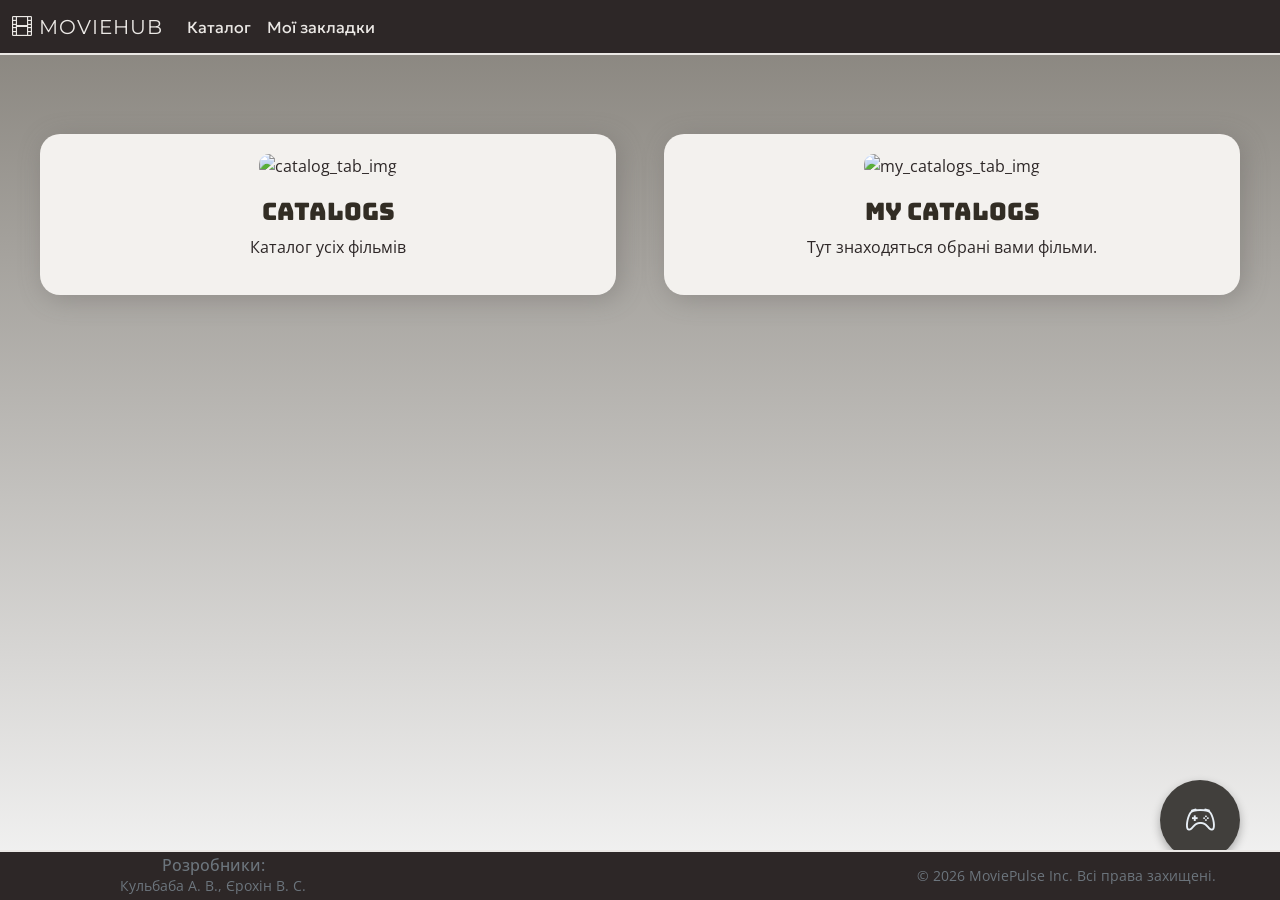
==== index.html @ d25cc4cb "Add files via upload" ====
<!DOCTYPE html>
<html lang="uk">

<head>
    <meta charset="UTF-8" name="viewport" content="width=device-width, initial-scale=1">
    <title>MoviePulse</title>

   <link rel="preconnect" href="https://fonts.googleapis.com">
<link rel="preconnect" href="https://fonts.gstatic.com" crossorigin>
<link href="https://fonts.googleapis.com/css2?family=Bungee&family=Commissioner:wght@100..900&family=Geologica:wght,CRSV@100..900,0&display=swap" rel="stylesheet">

    <link rel="preconnect" href="https://fonts.googleapis.com">
    <link rel="preconnect" href="https://fonts.gstatic.com" crossorigin>
    <link href="https://fonts.googleapis.com/css2?family=Bungee&display=swap" rel="stylesheet">
    <link rel="stylesheet" href="https://cdn.jsdelivr.net/npm/bootstrap-icons@1.11.3/font/bootstrap-icons.min.css">
    <link href="https://cdn.jsdelivr.net/npm/bootstrap@5.3.8/dist/css/bootstrap.min.css" rel="stylesheet"
        integrity="sha384-sRIl4kxILFvY47J16cr9ZwB07vP4J8+LH7qKQnuqkuIAvNWLzeN8tE5YBujZqJLB" crossorigin="anonymous">


      
   <script src="ajax-utils.js"></script>
 <script src="script.js"></script>
<script src="search-filter.js"></script> <!-- Новий винесений код -->
   

    <script src="https://ajax.googleapis.com/ajax/libs/jquery/3.6.1/jquery.min.js"></script>

    <script src="https://cdn.jsdelivr.net/npm/bootstrap@5.3.8/dist/js/bootstrap.bundle.min.js"
        integrity="sha384-FKyoEForCGlyvwx9Hj09JcYn3nv7wiPVlz7YYwJrWVcXK/BmnVDxM+D2scQbITxI"
        crossorigin="anonymous"></script>

    <link rel="stylesheet" href="style.css">

</head>

<body>
    <header>
        <!------------------------------ 5.1 Навігаційна панель ---------------------------------------------------------------------------------->
        <nav class="navbar navbar-expand-lg ">
            <div class="container">
                <a class="navbar-brand text-warning"  onclick="$ns.loadHomePage();"><i class="bi bi-film"></i> MovieHub</a>
                <button class="navbar-toggler" type="button" data-bs-toggle="collapse" data-bs-target="#navbarNav">
                    <span class="navbar-toggler-icon"></span>
                </button>
                <div class="collapse navbar-collapse" id="navbarNav">
                    <ul class="navbar-nav me-auto">
                        <li class="nav-item"><a class="nav-link geologica"  onclick="$ns.loadCatalogCategories();">Каталог</a></li>
                        <li class="nav-item"><a class="nav-link geologica"  onclick="$ns.loadCatalogCategories();" >Мої закладки</a>
                        </li>

                    </ul>

                </div>
            </div>
        </nav>
        <div class="d-flex align-items-center" id="user-interaction">
            <button class="floating-btn" aria-label="Дія">
                <i class="bi bi-controller custom-icon "></i>
                <!-- <svg xmlns="http://www.w3.org/2000/svg" width="24" height="24" viewBox="0 0 24 24" fill="none" stroke="currentColor" stroke-width="2" stroke-linecap="round" stroke-linejoin="round"><line x1="12" y1="5" x2="12" y2="19"></line><line x1="5" y1="12" x2="19" y2="12"></line></svg>-->
            </button>
            <!-- <input type="text" id="userName" class="form-control form-control-sm me-2" placeholder="Ваше ім'я">-->
            <!--<button class="btn btn-warning btn-sm" onclick="welcomeUser()">Вхід</button>-->
        </div>
        <!--Контент -->
    </header>

    <div id="main-content"></div>

    <!-- 5.4 Footer -->
    <footer class="footer-style text-secondary py-1 fixed-bottom">
        <div class="container text-center">
            <div class="row align-items-center">
                <div class="col-md-4">
                    <h6 class="mb-0">Розробники:</h6>
                    <p class="small mb-0">Кульбаба А. В., Єрохін В. С.</p>
                </div>
                <div class="col-md-4">
                    <div id="footer-msg" class="text-warning fw-bold mb-0"></div>
                </div>
                <div class="col-md-4">
                    <p class="small mb-0">&copy; 2026 MoviePulse Inc. Всі права захищені.</p>
                </div>
            </div>
        </div>
    </footer>
</body>

</html>
---- style.css ----
/* Підключення шрифтів Google Fonts */
@import url('https://fonts.googleapis.com/css2?family=Montserrat:wght@700&family=Open+Sans:wght@400;600&display=swap');


body {
    background-color: #f8f9fa; 
    font-family: 'Segoe UI', Tahoma, Geneva, Verdana, sans-serif;
    
}

:root {
    --main-font: 'Open Sans', sans-serif;
    --header-font: 'Montserrat', sans-serif;
    --accent-color: #ebe8e5;
   
    --bg-gradient: linear-gradient(#85817a, #f6f6f6);
    --bg-shadow : #605e5b59;
    --bg-header-footer:  #2d2727;

    --bg-light:  #f3f1ee;
 
}


/*------------------------Text Styles-------------------------------------*/

.bungee-regular {
  font-family: "Bungee", sans-serif;
  font-weight: 400;
  font-style: normal;
  color: rgb(50, 45, 36);
}

.geologica{
  font-family: "Geologica", sans-serif;
  font-optical-sizing: auto;
  font-weight: 400;
  font-style: normal;
  font-variation-settings:
    "slnt" 0,
    "CRSV" 0,
    "SHRP" 0;
}


/*-------------------Buttons--------------------------------*/

.floating-btn {
  /* 1. Фіксація положення */
  position: fixed;
  width: 80px;
  height: 80px;
  bottom: 40px; 
  right: 40px; 
  z-index: 1000; 
    
  border-radius: 50%;


  display: flex;
  align-items: center;
  justify-content: center;


  background-color: #413f3c; 
  color: white;
  border: none;
  cursor: pointer;
  box-shadow: 0 4px 10px rgba(0, 0, 0, 0.3); 
  
  transition: transform 0.2s ease, background-color 0.2s ease;
}


.floating-btn:hover {
  background-color:  #333;
  transform: scale(1.05); 
}

.floating-btn:active {
  transform: scale(0.95); 
}
.custom-icon {
  font-size: 30px;
  color: #e8eff6;  
}


/*--------------------------------Кастомні картики---------------------------------------------*/
.reg-card {
    display: flex;
    flex-direction: column;
    gap: 20px;
    padding: 20px;
    background-color: var(--bg-light);
    border-radius: 20px;
    box-shadow: 4px  4px 25px var(--bg-shadow);
    flex: 1;

    align-items: center;    
    justify-content: center;
    width: 100%;
  
}
.reg-card-box{
    display: flex;
    flex-direction: row;
    gap: 20px;   
}
.film-box {
    background-color: var(--bg-light);  
}
.film-padding {
    padding: 0 7%;
}
.category-item{
    height: 300px;
}
.dropdown{
    color: #000;
}
.movie-poster-wrapper-box{
    display: flex;
    justify-content: center; 
    align-items: center;    
}

.search-box{
    background-color: var(--bg-light);
}
.cards-box{
    
    background-color: var(--bg-light);
    border-radius: 20px;
    padding: 0px 20px ;
    box-shadow: 4px  4px 25px var(--bg-shadow);
}


.movie-poster-wrapper {
    width: 100%;
    height: auto;
    object-fit: cover;
    border-radius: 15px; 
}
#main-content {
    padding: 40px ;
    
}
#main-content > * {
    margin-top: 15px;
    margin-bottom: 15px;
}
.card-padding{

     padding: 5%;
}
.round-image{
    border-radius: 10px;
}


.category-tile {
    position: relative;
    border: 2px solid #dee2e6;
    margin-bottom: 30px;
    overflow: hidden;
    border-radius: 10px;
    background-color: #fff;
    transition: transform 0.3s ease, box-shadow 0.3s ease;
}

.category-tile:hover {
    transform: translateY(-5px);
    box-shadow: 0 10px 20px rgba(0,0,0,0.1);
}

.category-tile span {
    display: block;
    padding: 10px;
    text-align: center;
    font-weight: bold;
    color: #333;
    background: rgba(255, 255, 255, 0.8);
}

/* --- Плитки на головній (Home Tiles) --- */
#catalog-tile, #sale-tile {
    height: 200px;
    padding: 20px;
    display: flex;
    align-items: center;
    justify-content: center;
    border-radius: 15px;
    color: white;
    font-size: 2rem;
    font-weight: bold;
    text-transform: uppercase;
    cursor: pointer;
    transition: opacity 0.3s;
}

#catalog-tile:hover, #sale-tile:hover {
    opacity: 0.9;
}

/* --- Картки товарів (Catalog Items) --- */
.catalog-item-title {
    margin-top: 15px;
    color: #2c3e50;
}

.catalog-item-photo {
    padding: 10px;
    background-color: #fff;
    border: 1px solid #ddd;
    border-radius: 8px;
    text-align: center;
}



.catalog-item-details {
    color: #7f8c8d;
    line-height: 1.6;
}

/* --- Карусель (Carousel) --- */
#main-carousel {
    margin-bottom: 50px;
    box-shadow: 0 4px 15px rgba(0,0,0,0.2);
}

.carousel-item img {
    height: 450px;
    object-fit: cover; /* Щоб картинки не розтягувалися */
}

/* --- Заголовки --- */
#catalog-categories-title {

    font-weight: 800;
    color: #333;
    text-transform: uppercase;
    letter-spacing: 2px;
   
}


.catrgory-tile { 
    border: 1px solid #ddd;
    text-align: center;
    margin-bottom: 20px;
}

.visually-hiden { /* Для сумісності з одруком у кнопках каруселі */
    display: none;
}




body {
    font-family: var(--main-font);
    background-image: var(--bg-gradient);
    color:  var(--bg-header-footer);
    transition: all 0.3s;
    display: flex;
    flex-direction: column;
    min-height: 100vh;
}

h1, h2, h3, .navbar-brand {
    font-family: var(--header-font);
    text-transform: uppercase;
    letter-spacing: 1px;
}

.navbar {
    border-bottom: 2px solid var(--accent-color);
    height: 55px;
   background-color:var(--bg-header-footer);
}
.nav-link{
    color: var(--accent-color);
}
.footer-style{
    background-color:var(--bg-header-footer);
}

.card {
   
    border: none;
    color: white;
    transition: transform 0.3s;
}

.card:hover {
    transform: scale(1.05);
    box-shadow: 0 10px 20px rgba(243, 156, 18, 0.2);
}

.btn-warning {
    background-color: var(--accent-color);
    border: none;
    color: #121212;
    font-weight: bold;
}

footer {
    border-top: 2px solid var(--accent-color);
}

/* Адаптивність (Пункт 10) */

/* < 576px */
@media (max-width: 575.98px) {
    .navbar-brand { font-size: 1.1rem; }
    .display-4 { font-size: 1.8rem; }
    #game-canvas { width: 100%; height: auto; }
}

/* ≥ 576px та < 768px */
@media (min-width: 576px) and (max-width: 767.98px) {
    .card-body { padding: 0.75rem; }
}

/* ≥ 768px та < 992px */
@media (min-width: 768px) and (max-width: 991.98px) {
    .container { max-width: 720px; }
}

/* ≥ 992px та < 1200px */
@media (min-width: 992px) and (max-width: 1199.98px) {
    .navbar-nav .nav-link { padding-right: 1rem; }
}

/* ≥ 1200px */
@media (min-width: 1200px) {
    .container { max-width: 1300px; }
}

/* Стилі для аркадної гри */
#game-canvas {
    background: #000;
    border: 4px solid var(--accent-color);
    cursor: none;
    display: block;
    margin: 0 auto;
    max-width: 100%;
}

.text-warning {
    color: var(--accent-color) !important;
}
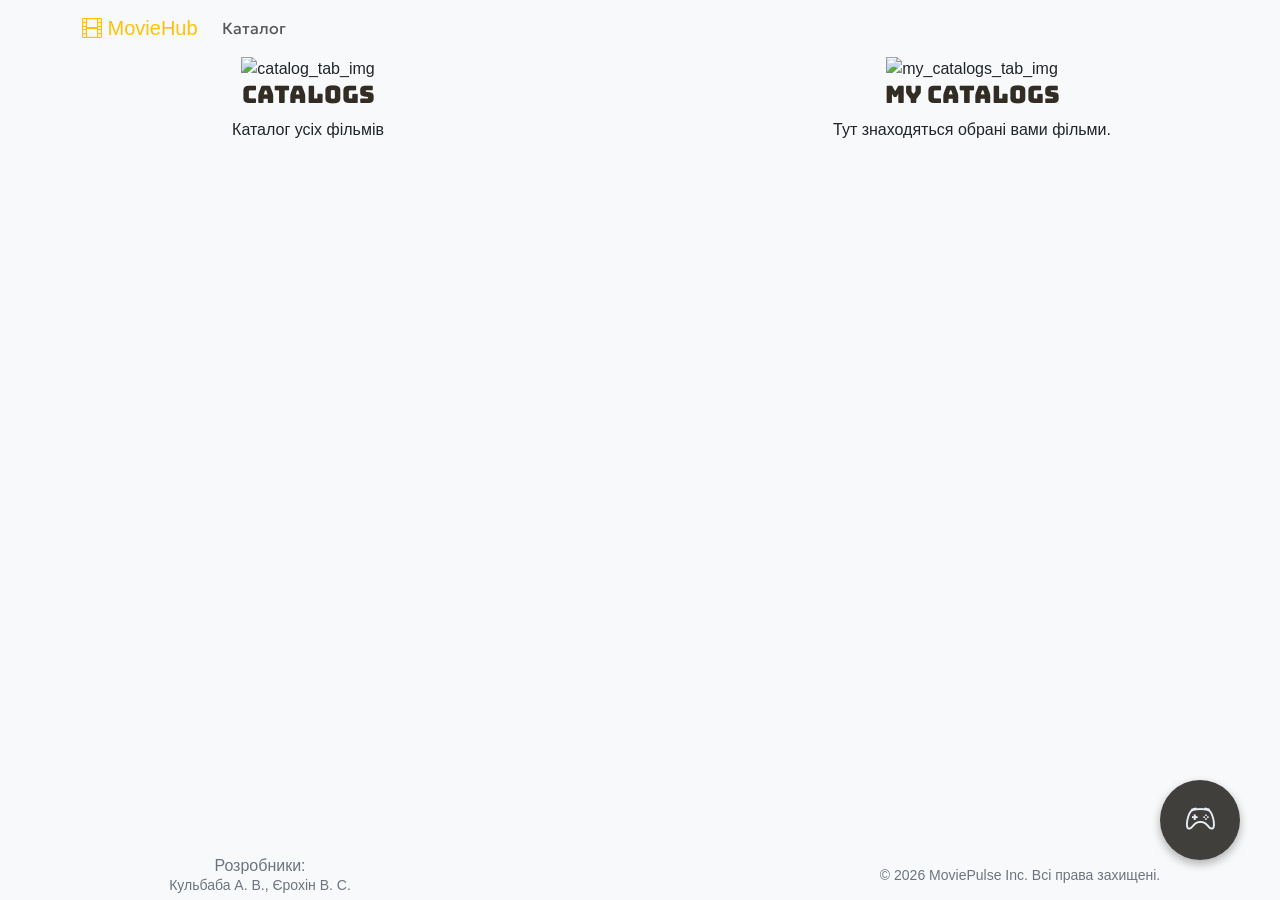
==== commit 493cd3ce: "Remove duplicate HTML structure in index.html" ====
--- a/index.html
+++ b/index.html
@@ -5,24 +5,19 @@
     <meta charset="UTF-8" name="viewport" content="width=device-width, initial-scale=1">
     <title>MoviePulse</title>
 
-   <link rel="preconnect" href="https://fonts.googleapis.com">
-<link rel="preconnect" href="https://fonts.gstatic.com" crossorigin>
-<link href="https://fonts.googleapis.com/css2?family=Bungee&family=Commissioner:wght@100..900&family=Geologica:wght,CRSV@100..900,0&display=swap" rel="stylesheet">
+    <link rel="preconnect" href="https://fonts.googleapis.com">
+    <link rel="preconnect" href="https://fonts.gstatic.com" crossorigin>
+    <link href="https://fonts.googleapis.com/css2?family=Bungee&family=Commissioner:wght@100..900&family=Geologica:wght,CRSV@100..900,0&display=swap" rel="stylesheet">
 
     <link rel="preconnect" href="https://fonts.googleapis.com">
     <link rel="preconnect" href="https://fonts.gstatic.com" crossorigin>
     <link href="https://fonts.googleapis.com/css2?family=Bungee&display=swap" rel="stylesheet">
     <link rel="stylesheet" href="https://cdn.jsdelivr.net/npm/bootstrap-icons@1.11.3/font/bootstrap-icons.min.css">
-    <link href="https://cdn.jsdelivr.net/npm/bootstrap@5.3.8/dist/css/bootstrap.min.css" rel="stylesheet"
-        integrity="sha384-sRIl4kxILFvY47J16cr9ZwB07vP4J8+LH7qKQnuqkuIAvNWLzeN8tE5YBujZqJLB" crossorigin="anonymous">
-
-
-      
-   <script src="ajax-utils.js"></script>
- <script src="script.js"></script>
-<script src="search-filter.js"></script> <!-- Новий винесений код -->
-   
-
+    <link href="https://cdn.jsdelivr.net/npm/bootstrap@5.3.8/dist/css/bootstrap.min.css" rel="stylesheet" integrity="sha384-sRIl4kxILFvY47J16cr9ZwB07vP4J8+LH7qKQnuqkuIAvNWLzeN8tE5YBujZqJLB" crossorigin="anonymous">
+    
+    <script src="ajax-utils.js"></script>
+    <script src="script.js"></script>
+    <script src="search-filter.js"></script> 
     <script src="https://ajax.googleapis.com/ajax/libs/jquery/3.6.1/jquery.min.js"></script>
 
     <script src="https://cdn.jsdelivr.net/npm/bootstrap@5.3.8/dist/js/bootstrap.bundle.min.js"
@@ -35,7 +30,7 @@
 
 <body>
     <header>
-        <!------------------------------ 5.1 Навігаційна панель ---------------------------------------------------------------------------------->
+      
         <nav class="navbar navbar-expand-lg ">
             <div class="container">
                 <a class="navbar-brand text-warning"  onclick="$ns.loadHomePage();"><i class="bi bi-film"></i> MovieHub</a>
@@ -45,7 +40,7 @@
                 <div class="collapse navbar-collapse" id="navbarNav">
                     <ul class="navbar-nav me-auto">
                         <li class="nav-item"><a class="nav-link geologica"  onclick="$ns.loadCatalogCategories();">Каталог</a></li>
-                        <li class="nav-item"><a class="nav-link geologica"  onclick="$ns.loadCatalogCategories();" >Мої закладки</a>
+
                         </li>
 
                     </ul>
@@ -56,17 +51,13 @@
         <div class="d-flex align-items-center" id="user-interaction">
             <button class="floating-btn" aria-label="Дія">
                 <i class="bi bi-controller custom-icon "></i>
-                <!-- <svg xmlns="http://www.w3.org/2000/svg" width="24" height="24" viewBox="0 0 24 24" fill="none" stroke="currentColor" stroke-width="2" stroke-linecap="round" stroke-linejoin="round"><line x1="12" y1="5" x2="12" y2="19"></line><line x1="5" y1="12" x2="19" y2="12"></line></svg>-->
             </button>
-            <!-- <input type="text" id="userName" class="form-control form-control-sm me-2" placeholder="Ваше ім'я">-->
-            <!--<button class="btn btn-warning btn-sm" onclick="welcomeUser()">Вхід</button>-->
         </div>
-        <!--Контент -->
     </header>
 
     <div id="main-content"></div>
 
-    <!-- 5.4 Footer -->
+    <!--  Footer -->
     <footer class="footer-style text-secondary py-1 fixed-bottom">
         <div class="container text-center">
             <div class="row align-items-center">
--- a/style.css
+++ b/style.css
@@ -85,6 +85,32 @@
   color: #e8eff6;  
 }
 
+.btn-custom-search {
+    background-color: var(--bg-header-footer);
+
+    color: #fff; 
+}
+
+.btn-custom-search:hover, 
+.btn-custom-search:focus {
+    background-color:var(--bg-header-footer);
+    border-color: var(--bg-header-footer);
+    color: #fff;
+}
+
+
+.btn-custom-add {
+    background-color: transparent;
+    border: 1px solid var(--bg-header-footer); 
+    color:  var(--bg-header-footer); 
+
+.btn-custom-add:hover, 
+.btn-custom-add:focus,
+.show > .btn-custom-add.dropdown-toggle {
+    background-color: var(--bg-header-footer); 
+    border-color: var(--bg-header-footer); 
+    color: #fff; 
+}
 
 /*--------------------------------Кастомні картики---------------------------------------------*/
 .reg-card {
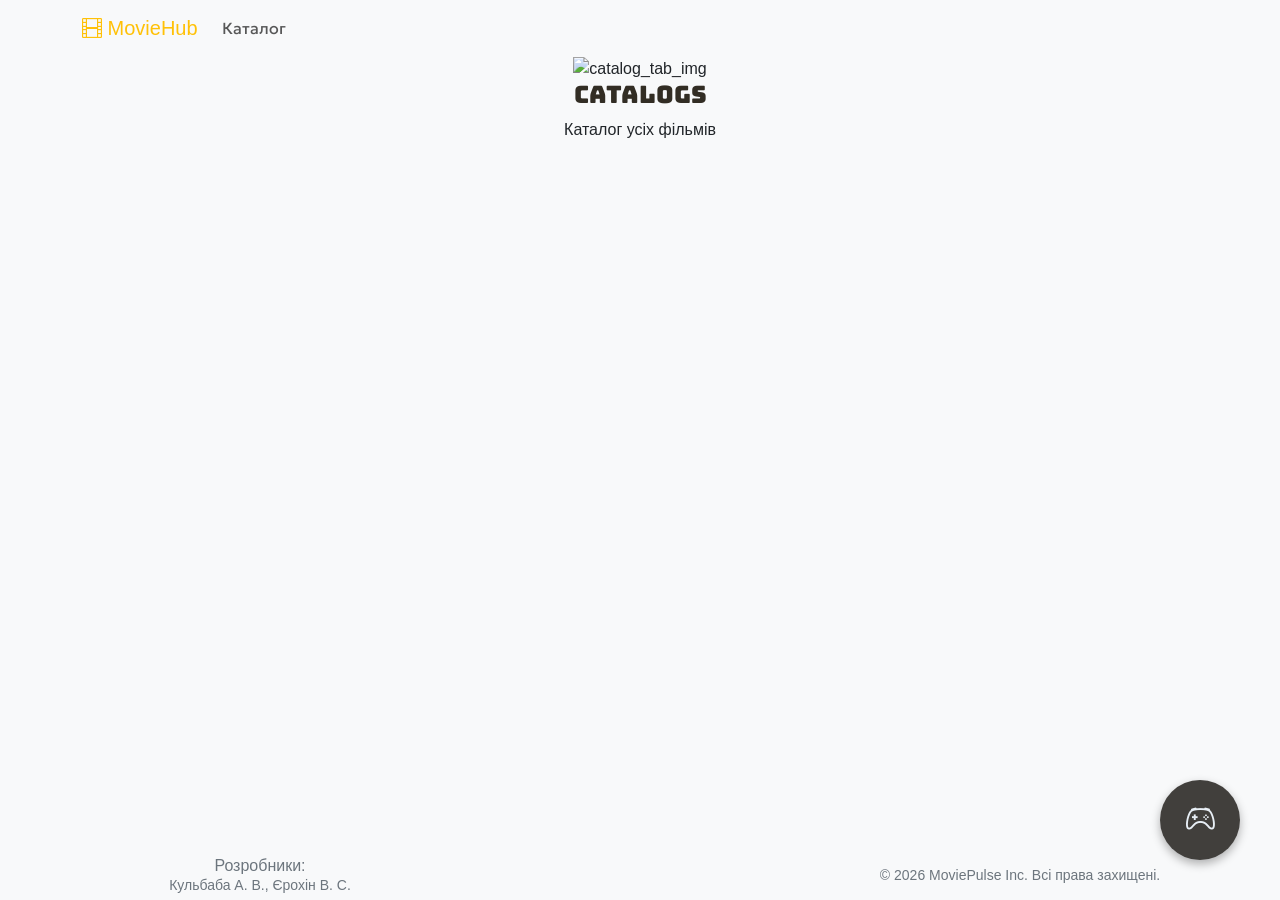
==== commit ec2292f8: "Update index.html" ====
--- a/index.html
+++ b/index.html
@@ -40,9 +40,6 @@
                 <div class="collapse navbar-collapse" id="navbarNav">
                     <ul class="navbar-nav me-auto">
                         <li class="nav-item"><a class="nav-link geologica"  onclick="$ns.loadCatalogCategories();">Каталог</a></li>
-
-                        </li>
-
                     </ul>
 
                 </div>
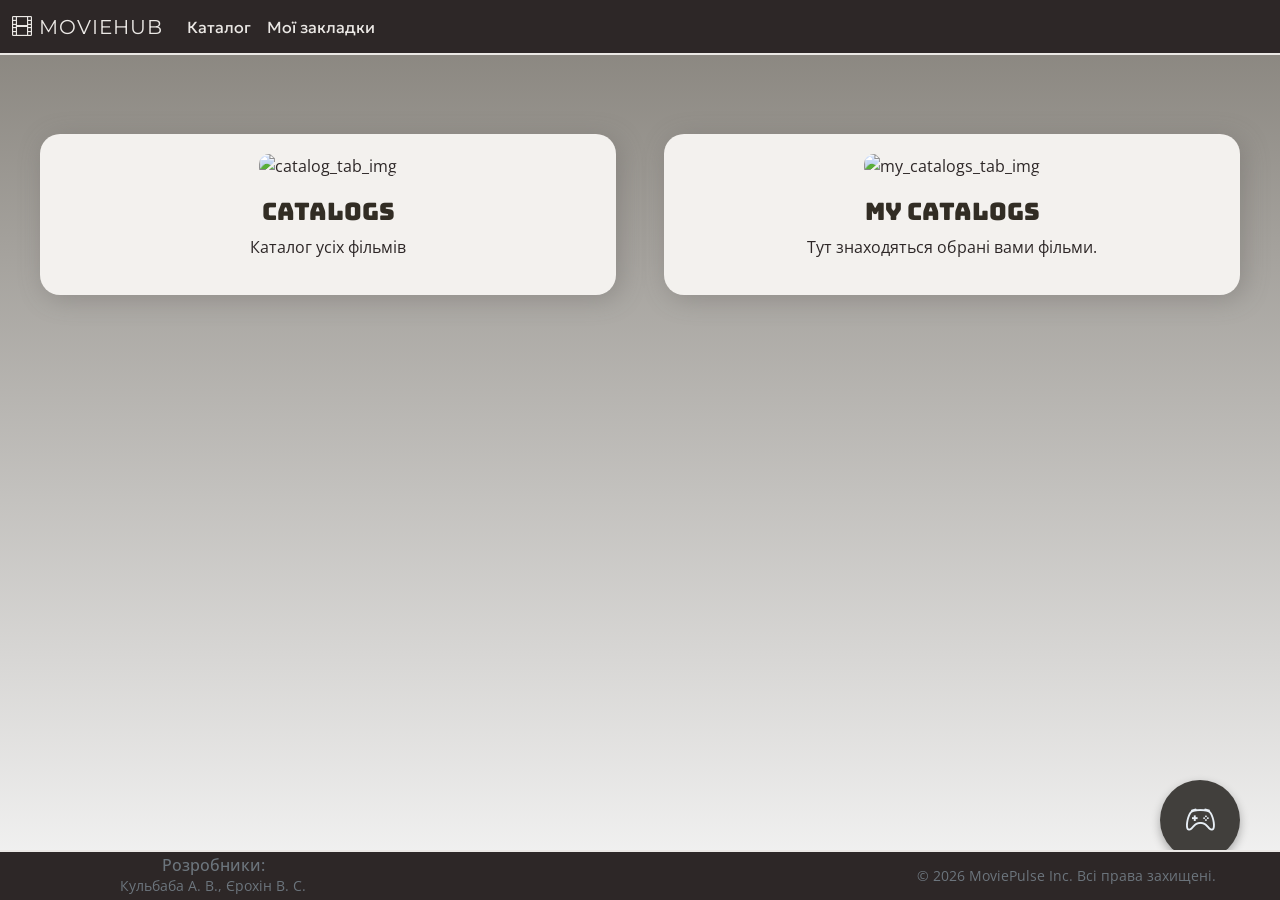
==== commit 8cb72f4e: "Add files via upload" ====
--- a/index.html
+++ b/index.html
@@ -5,19 +5,25 @@
     <meta charset="UTF-8" name="viewport" content="width=device-width, initial-scale=1">
     <title>MoviePulse</title>
 
-    <link rel="preconnect" href="https://fonts.googleapis.com">
-    <link rel="preconnect" href="https://fonts.gstatic.com" crossorigin>
-    <link href="https://fonts.googleapis.com/css2?family=Bungee&family=Commissioner:wght@100..900&family=Geologica:wght,CRSV@100..900,0&display=swap" rel="stylesheet">
+   <link rel="preconnect" href="https://fonts.googleapis.com">
+<link rel="preconnect" href="https://fonts.gstatic.com" crossorigin>
+<link href="https://fonts.googleapis.com/css2?family=Bungee&family=Commissioner:wght@100..900&family=Geologica:wght,CRSV@100..900,0&display=swap" rel="stylesheet">
 
     <link rel="preconnect" href="https://fonts.googleapis.com">
     <link rel="preconnect" href="https://fonts.gstatic.com" crossorigin>
     <link href="https://fonts.googleapis.com/css2?family=Bungee&display=swap" rel="stylesheet">
     <link rel="stylesheet" href="https://cdn.jsdelivr.net/npm/bootstrap-icons@1.11.3/font/bootstrap-icons.min.css">
-    <link href="https://cdn.jsdelivr.net/npm/bootstrap@5.3.8/dist/css/bootstrap.min.css" rel="stylesheet" integrity="sha384-sRIl4kxILFvY47J16cr9ZwB07vP4J8+LH7qKQnuqkuIAvNWLzeN8tE5YBujZqJLB" crossorigin="anonymous">
-    
-    <script src="ajax-utils.js"></script>
-    <script src="script.js"></script>
-    <script src="search-filter.js"></script> 
+    <link href="https://cdn.jsdelivr.net/npm/bootstrap@5.3.8/dist/css/bootstrap.min.css" rel="stylesheet"
+        integrity="sha384-sRIl4kxILFvY47J16cr9ZwB07vP4J8+LH7qKQnuqkuIAvNWLzeN8tE5YBujZqJLB" crossorigin="anonymous">
+
+
+      
+   <script src="ajax-utils.js"></script>
+   <script src="game.js"></script>
+ <script src="script.js"></script>
+<script src="search-filter.js"></script> <!-- Новий винесений код -->
+   
+
     <script src="https://ajax.googleapis.com/ajax/libs/jquery/3.6.1/jquery.min.js"></script>
 
     <script src="https://cdn.jsdelivr.net/npm/bootstrap@5.3.8/dist/js/bootstrap.bundle.min.js"
@@ -30,7 +36,7 @@
 
 <body>
     <header>
-      
+        <!------------------------------ 5.1 Навігаційна панель ---------------------------------------------------------------------------------->
         <nav class="navbar navbar-expand-lg ">
             <div class="container">
                 <a class="navbar-brand text-warning"  onclick="$ns.loadHomePage();"><i class="bi bi-film"></i> MovieHub</a>
@@ -40,21 +46,28 @@
                 <div class="collapse navbar-collapse" id="navbarNav">
                     <ul class="navbar-nav me-auto">
                         <li class="nav-item"><a class="nav-link geologica"  onclick="$ns.loadCatalogCategories();">Каталог</a></li>
+                        <li class="nav-item"><a class="nav-link geologica"  onclick="$ns.loadCatalogCategories();" >Мої закладки</a>
+                        </li>
+
                     </ul>
 
                 </div>
             </div>
         </nav>
         <div class="d-flex align-items-center" id="user-interaction">
-            <button class="floating-btn" aria-label="Дія">
+            <button class="floating-btn" aria-label="Дія" onclick="$ns.loadGame();">
                 <i class="bi bi-controller custom-icon "></i>
+                <!-- <svg xmlns="http://www.w3.org/2000/svg" width="24" height="24" viewBox="0 0 24 24" fill="none" stroke="currentColor" stroke-width="2" stroke-linecap="round" stroke-linejoin="round"><line x1="12" y1="5" x2="12" y2="19"></line><line x1="5" y1="12" x2="19" y2="12"></line></svg>-->
             </button>
+            <!-- <input type="text" id="userName" class="form-control form-control-sm me-2" placeholder="Ваше ім'я">-->
+            <!--<button class="btn btn-warning btn-sm" onclick="welcomeUser()">Вхід</button>-->
         </div>
+        <!--Контент -->
     </header>
 
     <div id="main-content"></div>
 
-    <!--  Footer -->
+    <!-- 5.4 Footer -->
     <footer class="footer-style text-secondary py-1 fixed-bottom">
         <div class="container text-center">
             <div class="row align-items-center">
@@ -74,3 +87,4 @@
 </body>
 
 </html>
+
--- a/style.css
+++ b/style.css
@@ -85,32 +85,6 @@
   color: #e8eff6;  
 }
 
-.btn-custom-search {
-    background-color: var(--bg-header-footer);
-
-    color: #fff; 
-}
-
-.btn-custom-search:hover, 
-.btn-custom-search:focus {
-    background-color:var(--bg-header-footer);
-    border-color: var(--bg-header-footer);
-    color: #fff;
-}
-
-
-.btn-custom-add {
-    background-color: transparent;
-    border: 1px solid var(--bg-header-footer); 
-    color:  var(--bg-header-footer); 
-
-.btn-custom-add:hover, 
-.btn-custom-add:focus,
-.show > .btn-custom-add.dropdown-toggle {
-    background-color: var(--bg-header-footer); 
-    border-color: var(--bg-header-footer); 
-    color: #fff; 
-}
 
 /*--------------------------------Кастомні картики---------------------------------------------*/
 .reg-card {
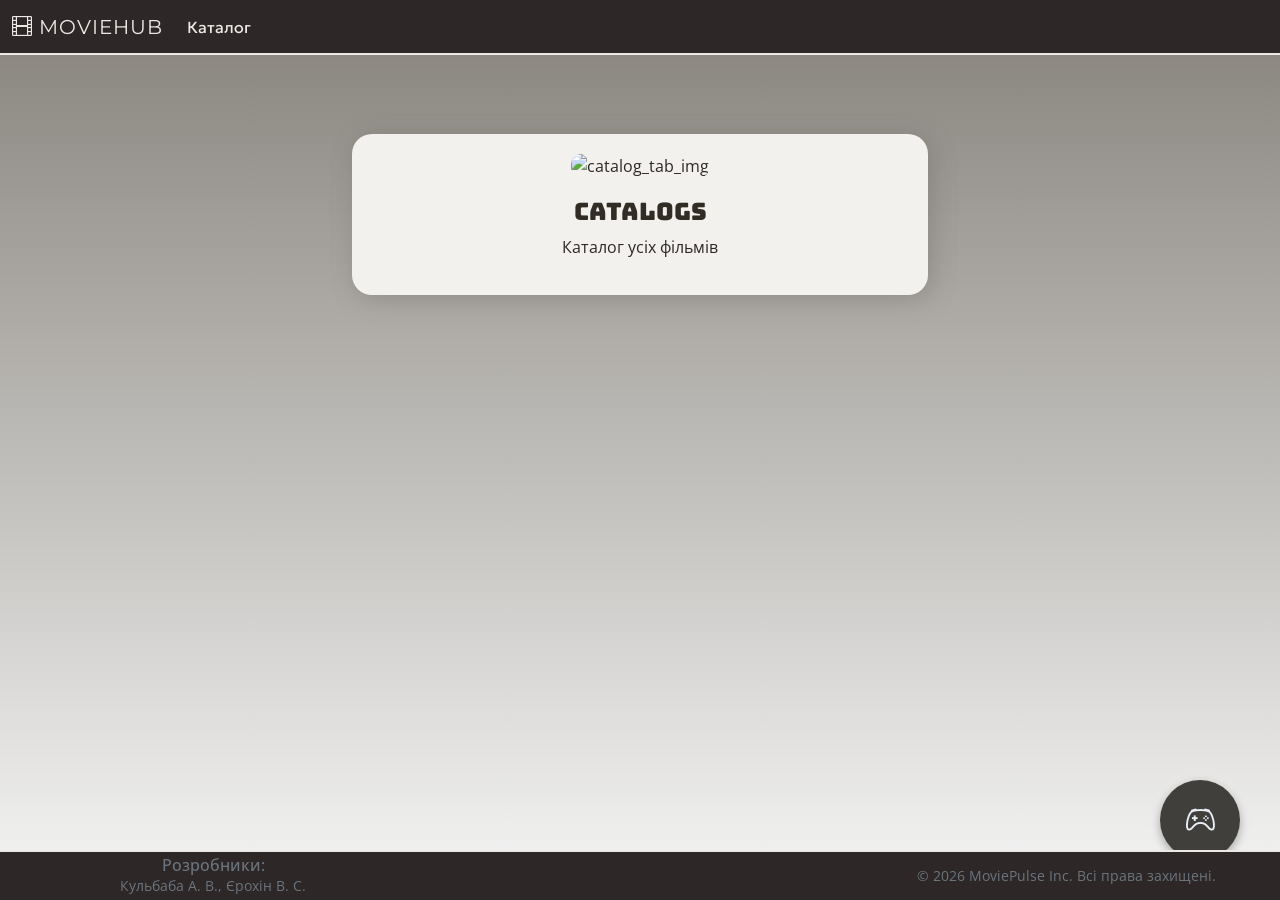
==== commit 9834473d: "Fix HTML structure and remove duplicates" ====
--- a/index.html
+++ b/index.html
@@ -21,7 +21,7 @@
    <script src="ajax-utils.js"></script>
    <script src="game.js"></script>
  <script src="script.js"></script>
-<script src="search-filter.js"></script> <!-- Новий винесений код -->
+<script src="search-filter.js"></script> 
    
 
     <script src="https://ajax.googleapis.com/ajax/libs/jquery/3.6.1/jquery.min.js"></script>
@@ -46,9 +46,6 @@
                 <div class="collapse navbar-collapse" id="navbarNav">
                     <ul class="navbar-nav me-auto">
                         <li class="nav-item"><a class="nav-link geologica"  onclick="$ns.loadCatalogCategories();">Каталог</a></li>
-                        <li class="nav-item"><a class="nav-link geologica"  onclick="$ns.loadCatalogCategories();" >Мої закладки</a>
-                        </li>
-
                     </ul>
 
                 </div>
--- a/style.css
+++ b/style.css
@@ -84,7 +84,33 @@
   font-size: 30px;
   color: #e8eff6;  
 }
-
+.btn-custom-search {
+    background-color: var(--bg-header-footer);
+
+    color: #fff; 
+}
+
+.btn-custom-search:hover, 
+.btn-custom-search:focus {
+    background-color:var(--bg-header-footer);
+    border-color: var(--bg-header-footer);
+    color: #fff;
+}
+
+
+.btn-custom-add {
+    background-color: transparent;
+    border: 1px solid var(--bg-header-footer); 
+    color:  var(--bg-header-footer); 
+}
+
+.btn-custom-add:hover, 
+.btn-custom-add:focus,
+.show > .btn-custom-add.dropdown-toggle {
+    background-color: var(--bg-header-footer); 
+    border-color: var(--bg-header-footer); 
+    color: #fff; 
+}
 
 /*--------------------------------Кастомні картики---------------------------------------------*/
 .reg-card {
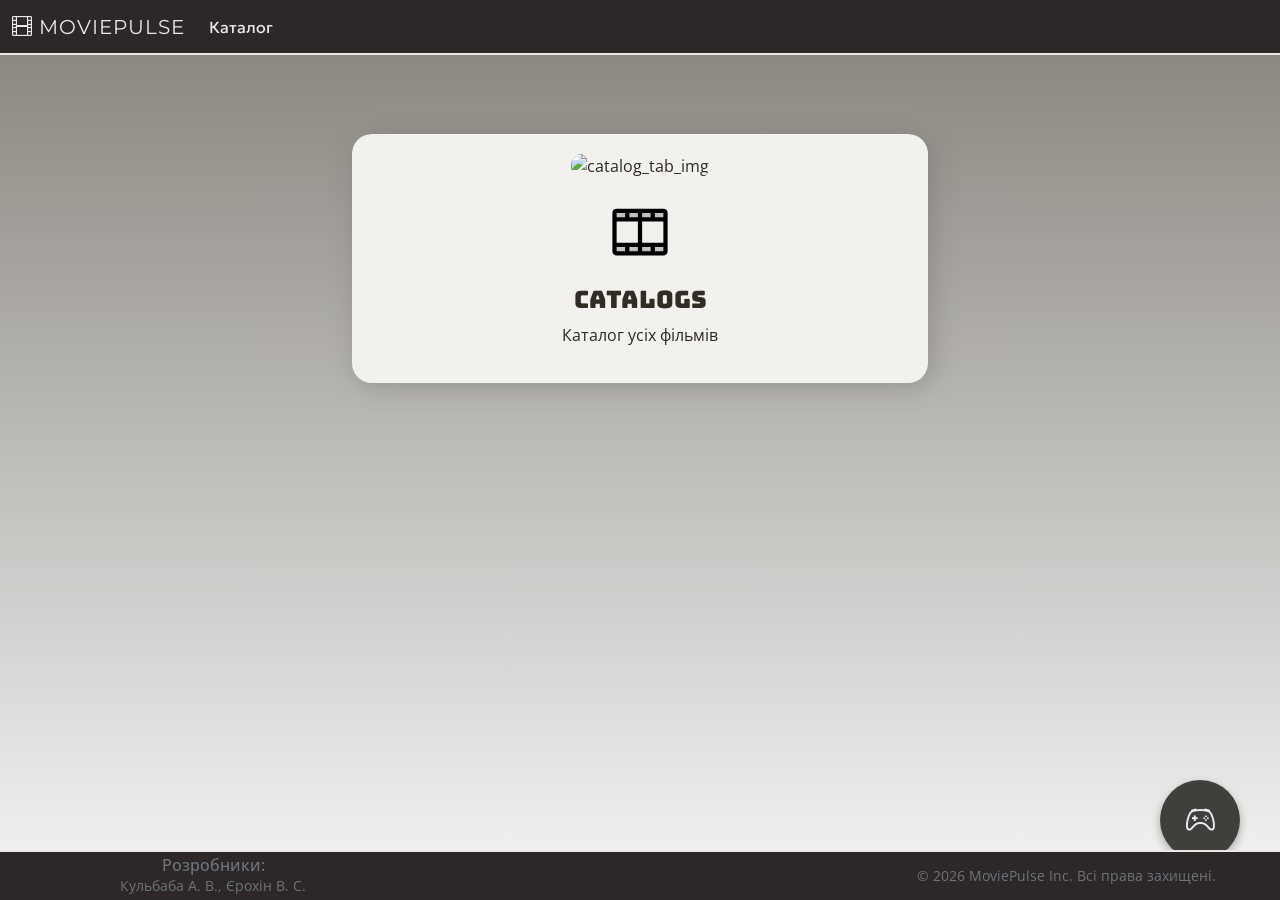
==== commit d15aa971: "Fix HTML formatting and remove duplicates" ====
--- a/index.html
+++ b/index.html
@@ -39,7 +39,7 @@
         <!------------------------------ 5.1 Навігаційна панель ---------------------------------------------------------------------------------->
         <nav class="navbar navbar-expand-lg ">
             <div class="container">
-                <a class="navbar-brand text-warning"  onclick="$ns.loadHomePage();"><i class="bi bi-film"></i> MovieHub</a>
+                <a class="navbar-brand text-warning"  onclick="$ns.loadHomePage();"><i class="bi bi-film"></i> MoviePulse</a>
                 <button class="navbar-toggler" type="button" data-bs-toggle="collapse" data-bs-target="#navbarNav">
                     <span class="navbar-toggler-icon"></span>
                 </button>
@@ -54,10 +54,7 @@
         <div class="d-flex align-items-center" id="user-interaction">
             <button class="floating-btn" aria-label="Дія" onclick="$ns.loadGame();">
                 <i class="bi bi-controller custom-icon "></i>
-                <!-- <svg xmlns="http://www.w3.org/2000/svg" width="24" height="24" viewBox="0 0 24 24" fill="none" stroke="currentColor" stroke-width="2" stroke-linecap="round" stroke-linejoin="round"><line x1="12" y1="5" x2="12" y2="19"></line><line x1="5" y1="12" x2="19" y2="12"></line></svg>-->
             </button>
-            <!-- <input type="text" id="userName" class="form-control form-control-sm me-2" placeholder="Ваше ім'я">-->
-            <!--<button class="btn btn-warning btn-sm" onclick="welcomeUser()">Вхід</button>-->
         </div>
         <!--Контент -->
     </header>
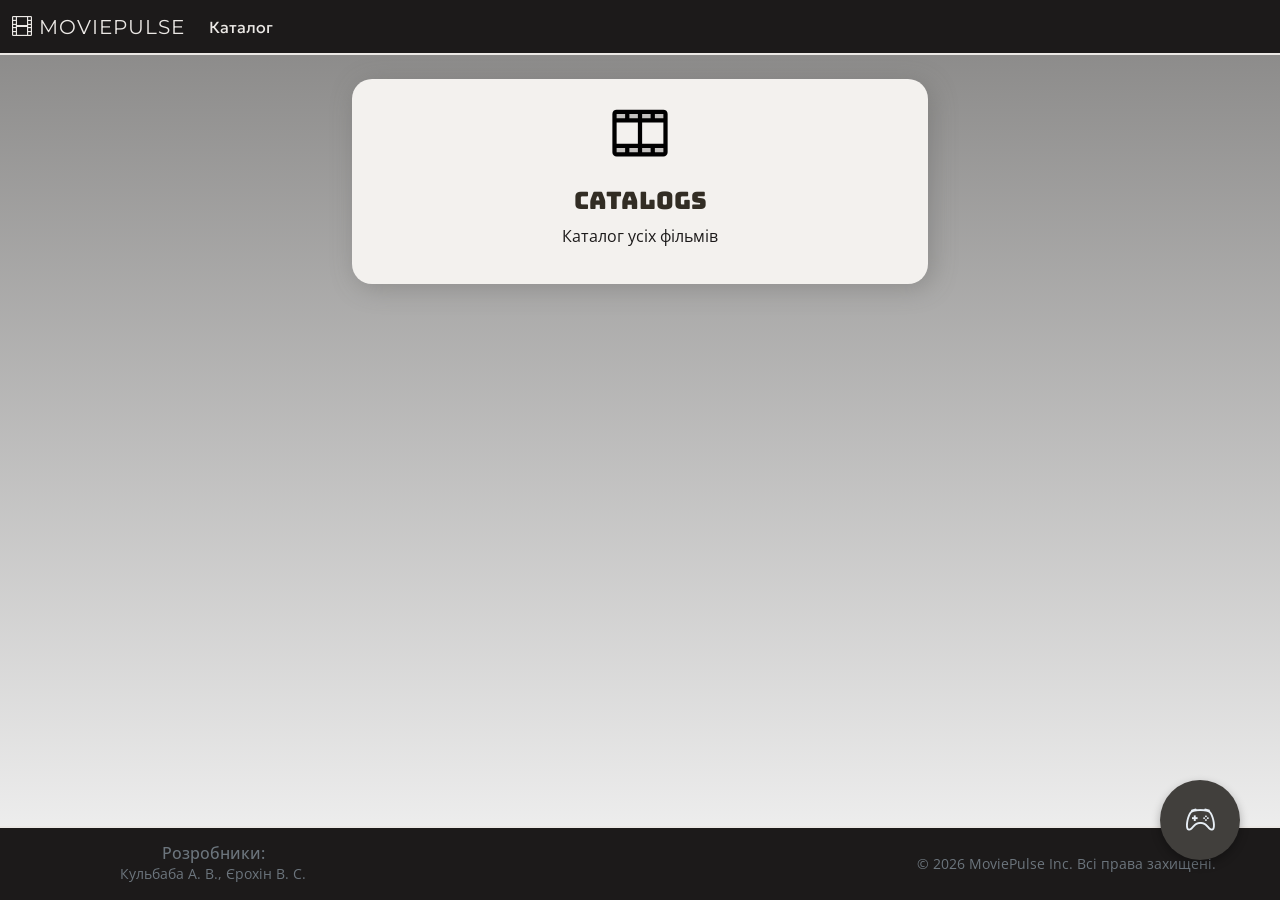
==== commit 89096b83: "Refactor index.html for improved layout and styling Updated the HTML structure and styling of the in" ====
--- a/index.html
+++ b/index.html
@@ -5,9 +5,9 @@
     <meta charset="UTF-8" name="viewport" content="width=device-width, initial-scale=1">
     <title>MoviePulse</title>
 
-   <link rel="preconnect" href="https://fonts.googleapis.com">
-<link rel="preconnect" href="https://fonts.gstatic.com" crossorigin>
-<link href="https://fonts.googleapis.com/css2?family=Bungee&family=Commissioner:wght@100..900&family=Geologica:wght,CRSV@100..900,0&display=swap" rel="stylesheet">
+    <link rel="preconnect" href="https://fonts.googleapis.com">
+    <link rel="preconnect" href="https://fonts.gstatic.com" crossorigin>
+    <link href="https://fonts.googleapis.com/css2?family=Bungee&family=Commissioner:wght@100..900&family=Geologica:wght,CRSV@100..900,0&display=swap" rel="stylesheet">
 
     <link rel="preconnect" href="https://fonts.googleapis.com">
     <link rel="preconnect" href="https://fonts.gstatic.com" crossorigin>
@@ -18,14 +18,13 @@
 
 
       
-   <script src="ajax-utils.js"></script>
-   <script src="game.js"></script>
- <script src="script.js"></script>
-<script src="search-filter.js"></script> 
+    <script src="ajax-utils.js"></script>
+    <script src="game.js"></script>
+    <script src="script.js"></script>
+    <script src="search-filter.js"></script> 
    
 
     <script src="https://ajax.googleapis.com/ajax/libs/jquery/3.6.1/jquery.min.js"></script>
-
     <script src="https://cdn.jsdelivr.net/npm/bootstrap@5.3.8/dist/js/bootstrap.bundle.min.js"
         integrity="sha384-FKyoEForCGlyvwx9Hj09JcYn3nv7wiPVlz7YYwJrWVcXK/BmnVDxM+D2scQbITxI"
         crossorigin="anonymous"></script>
@@ -35,34 +34,27 @@
 </head>
 
 <body>
-    <header>
-        <!------------------------------ 5.1 Навігаційна панель ---------------------------------------------------------------------------------->
-        <nav class="navbar navbar-expand-lg ">
+    <header class="fixed-top">
+        <nav class="navbar navbar-expand-lg">
             <div class="container">
-                <a class="navbar-brand text-warning"  onclick="$ns.loadHomePage();"><i class="bi bi-film"></i> MoviePulse</a>
+                <a class="navbar-brand text-warning" onclick="$ns.loadHomePage();"><i class="bi bi-film"></i> MoviePulse</a>
                 <button class="navbar-toggler" type="button" data-bs-toggle="collapse" data-bs-target="#navbarNav">
                     <span class="navbar-toggler-icon"></span>
                 </button>
                 <div class="collapse navbar-collapse" id="navbarNav">
                     <ul class="navbar-nav me-auto">
-                        <li class="nav-item"><a class="nav-link geologica"  onclick="$ns.loadCatalogCategories();">Каталог</a></li>
+                        <li class="nav-item"><a class="nav-link geologica" onclick="$ns.loadCatalogCategories();">Каталог</a></li>
                     </ul>
-
                 </div>
             </div>
         </nav>
-        <div class="d-flex align-items-center" id="user-interaction">
-            <button class="floating-btn" aria-label="Дія" onclick="$ns.loadGame();">
-                <i class="bi bi-controller custom-icon "></i>
-            </button>
-        </div>
-        <!--Контент -->
     </header>
 
+ 
     <div id="main-content"></div>
 
-    <!-- 5.4 Footer -->
-    <footer class="footer-style text-secondary py-1 fixed-bottom">
+  
+    <footer class="footer-style text-secondary py-3 mt-auto">
         <div class="container text-center">
             <div class="row align-items-center">
                 <div class="col-md-4">
@@ -78,6 +70,13 @@
             </div>
         </div>
     </footer>
+
+  
+    <div id="user-interaction">
+        <button class="floating-btn" aria-label="Дія" onclick="$ns.loadGame();">
+            <i class="bi bi-controller custom-icon"></i>
+        </button>
+    </div>
 </body>
 
 </html>
--- a/style.css
+++ b/style.css
@@ -13,9 +13,9 @@
     --header-font: 'Montserrat', sans-serif;
     --accent-color: #ebe8e5;
    
-    --bg-gradient: linear-gradient(#85817a, #f6f6f6);
-    --bg-shadow : #605e5b59;
-    --bg-header-footer:  #2d2727;
+    --bg-gradient: linear-gradient(#868584, #f6f6f6);
+    --bg-shadow : #5c5b5a59;
+    --bg-header-footer:  #1c1a1a;
 
     --bg-light:  #f3f1ee;
  
@@ -161,6 +161,9 @@
     padding: 0px 20px ;
     box-shadow: 4px  4px 25px var(--bg-shadow);
 }
+#home-tiles{
+      height: 300px;
+}
 
 
 .movie-poster-wrapper {
@@ -168,6 +171,19 @@
     height: auto;
     object-fit: cover;
     border-radius: 15px; 
+}
+
+
+
+.navbar-toggler {
+    border: none !important;       
+    box-shadow: none !important;   
+    outline: none !important;      
+    padding: 0;                   
+}
+
+.navbar-toggler-icon {
+    filter: invert(100%) sepia(0%) saturate(0%) hue-rotate(0deg) brightness(100%) contrast(100%) !important;
 }
 #main-content {
     padding: 40px ;
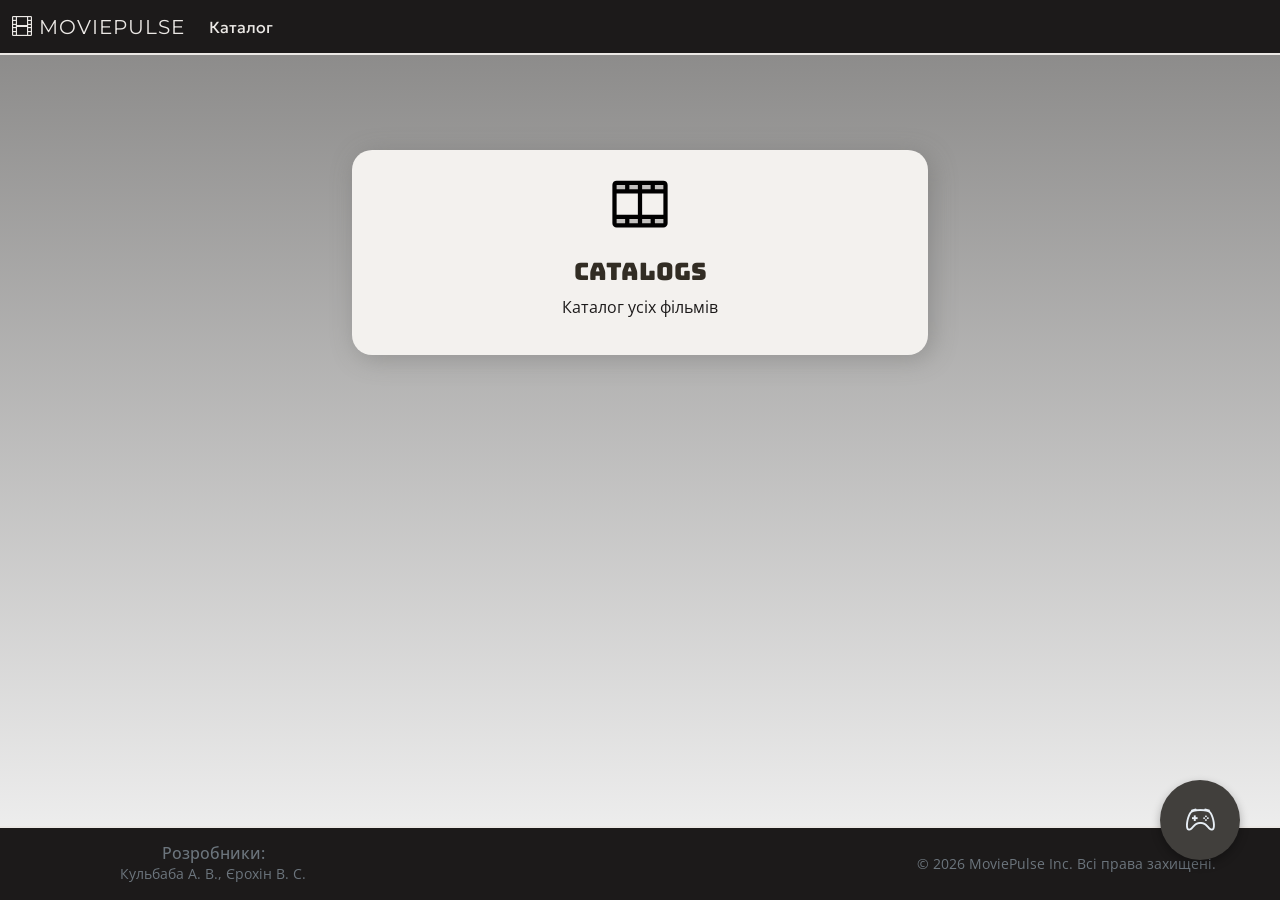
==== commit b6566fe6: "Update index.html" ====
--- a/index.html
+++ b/index.html
@@ -34,7 +34,7 @@
 </head>
 
 <body>
-    <header class="fixed-top">
+    <header >
         <nav class="navbar navbar-expand-lg">
             <div class="container">
                 <a class="navbar-brand text-warning" onclick="$ns.loadHomePage();"><i class="bi bi-film"></i> MoviePulse</a>
--- a/style.css
+++ b/style.css
@@ -186,7 +186,9 @@
     filter: invert(100%) sepia(0%) saturate(0%) hue-rotate(0deg) brightness(100%) contrast(100%) !important;
 }
 #main-content {
-    padding: 40px ;
+    padding: 95px 40px 40px 40px; 
+    flex: 1; 
+}
     
 }
 #main-content > * {
